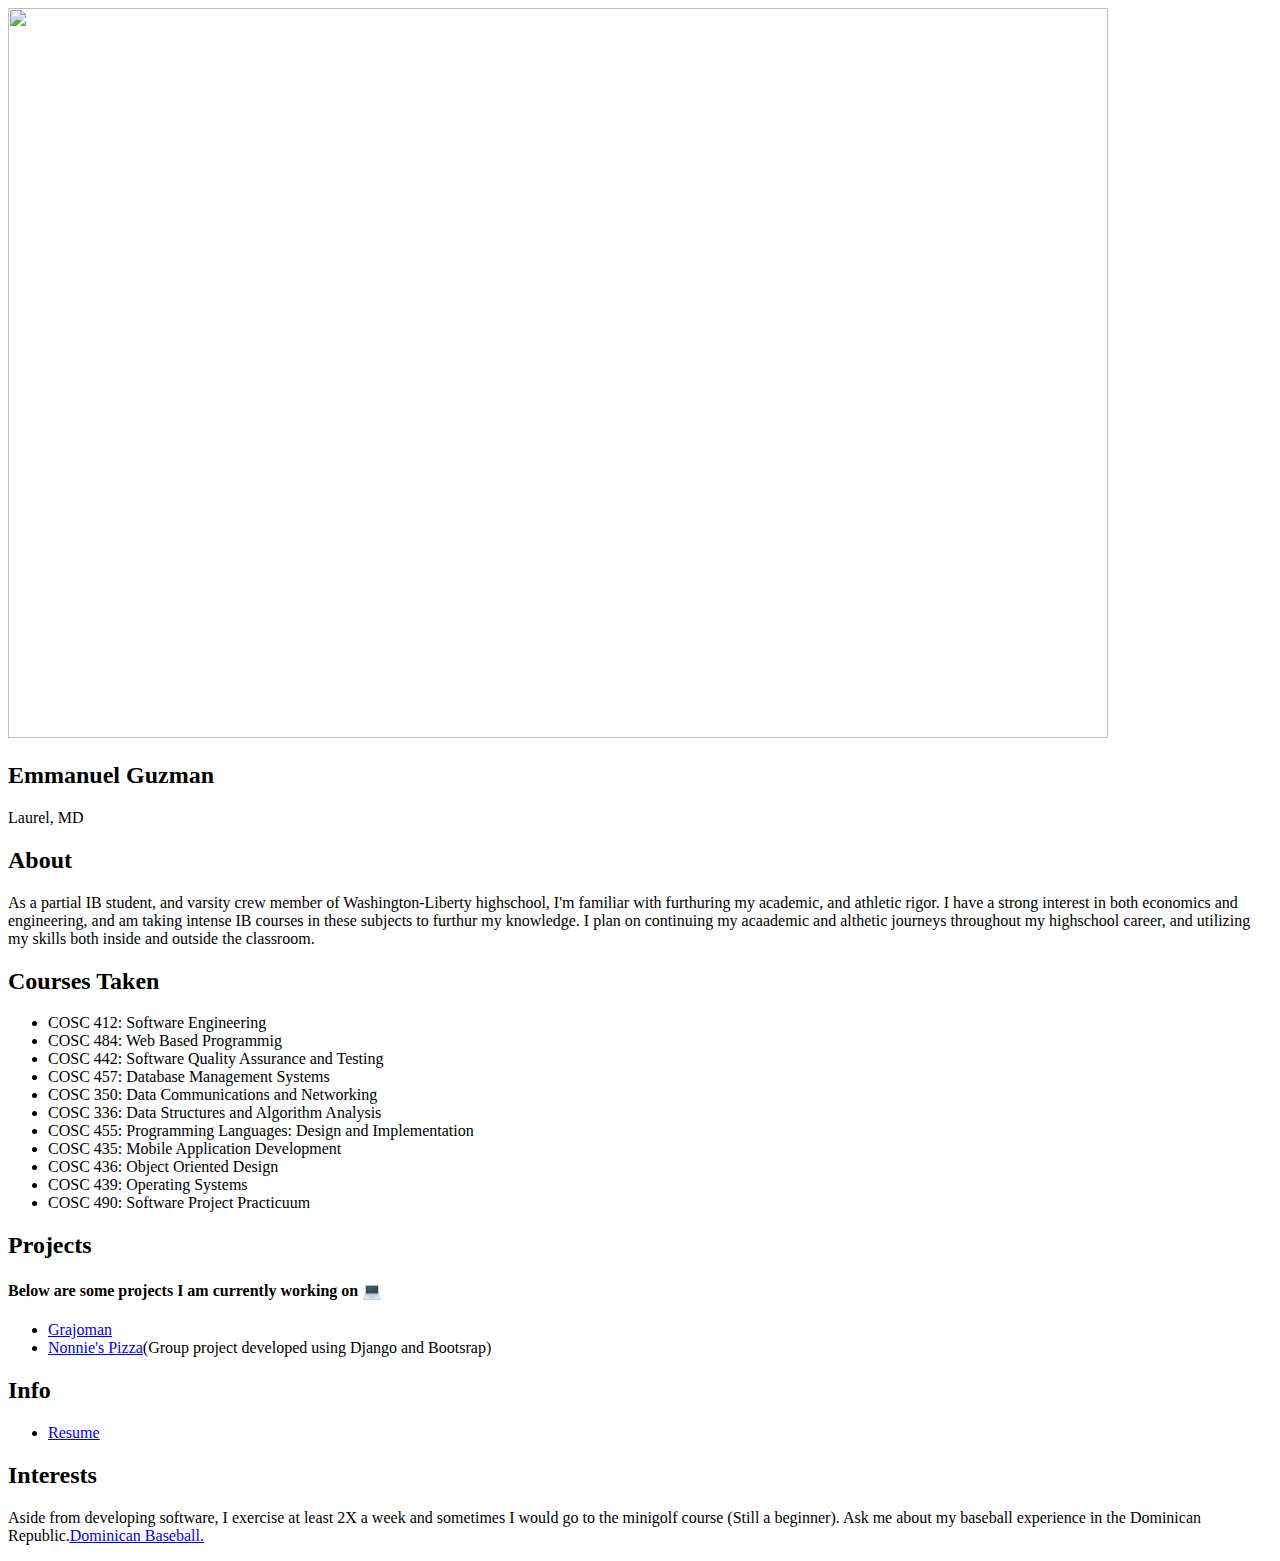
==== index.html @ 0b60ee22 "Luke index.html" ====
<!DOCTYPE html>
<html lang="en">
<head>
    <!-- Favicon -->
    <link rel="apple-touch-icon" sizes="180x180" href="favicon/apple-touch-icon.png">
    <link rel="icon" type="image/png" sizes="32x32" href="favicon/favicon-32x32.png">
    <link rel="icon" type="image/png" sizes="16x16" href="favicon/favicon-16x16.png">

    <meta charset="UTF-8">
    <meta name="viewport" content="width=device-width, initial-scale=1.0">
    <meta http-equiv="X-UA-Compatible" content="ie=edge">
    <link rel="stylesheet" href="https://use.fontawesome.com/releases/v5.4.1/css/all.css" integrity="sha384-5sAR7xN1Nv6T6+dT2mhtzEpVJvfS3NScPQTrOxhwjIuvcA67KV2R5Jz6kr4abQsz" crossorigin="anonymous">
    <link rel="stylesheet" href="style.css">
    <title>Emmanuel Guzman</title>
</head>
<body>
    <div class="grid-2">
        <div class="section-1">
            <img src="fe.png" width="1100" height="730"/>
            <h2>Emmanuel Guzman</h2>
            <p>Laurel, MD</p>
            <a href="https://www.linkedin.com/in/emmanuel-g-a60145189"><i class="fab fa-linkedin"></i></a>
            <a href="https://github.com/BlackHeart32/"><i class="fab fa-github"></i></a>
            <a href="mailto:eguzmandls@gmail.com"><i class="fas fa-envelope"></i></a>  

        </div>
        <div class="section-2">
            <h2>About</h2>
            <p>
                As a partial IB student, and varsity crew member of Washington-Liberty highschool, I'm familiar with furthuring my academic, and athletic rigor. I have a strong interest in both economics and engineering, and am taking intense IB courses in these subjects to furthur my knowledge. I plan on continuing my acaademic and althetic journeys throughout my highschool career, and utilizing my skills both inside and outside the classroom. 
            </p>
            <h2>Courses Taken</h2>
            <ul class="book">
                <li>COSC 412: Software Engineering</li>
                <li>COSC 484: Web Based Programmig</li>
                <li>COSC 442: Software Quality Assurance and Testing</li>
                <li>COSC 457: Database Management Systems</li>
                <li>COSC 350: Data Communications and Networking</li>
                <li>COSC 336: Data Structures and Algorithm Analysis</li>                                                
                <li>COSC 455: Programming Languages: Design and Implementation</li>                                
                <li>COSC 435: Mobile Application Development</li>
                <li>COSC 436: Object Oriented Design</li>
                <li>COSC 439: Operating Systems</li>                                
                <li>COSC 490: Software Project Practicuum</li>
            </ul>

            <h2>Projects</h2>
            <h4>Below are some projects I am currently working on 💻</h4>
            <ul class="phone">
                <li><u><a href="https://grajoman.vercel.app" class="project">Grajoman</a></u></li>
                <li><u><a href="https://github.com/BlackHeart32/nonniespizza" class="project">Nonnie's Pizza</a></u>(Group project developed using Django and Bootsrap)</li>
            </ul>
            
            <h2>Info</h2>
            <ul class="paper">
                <li><u><a href="https://raw.githubusercontent.com/malgebra/malgebra.github.io/main/resume.pdf">Resume</a></u></li>
            </ul>

            <h2>Interests</h2>
            <p>Aside from developing software, I exercise at least 2X a week and sometimes I would go to the minigolf course (Still a beginner). Ask me about my baseball experience in the Dominican Republic.<u><a href="https://en.wikipedia.org/wiki/List_of_Major_League_Baseball_players_from_the_Dominican_Republic">Dominican Baseball.</a></u></p>
        </div>
    </div>
</body>
</html>
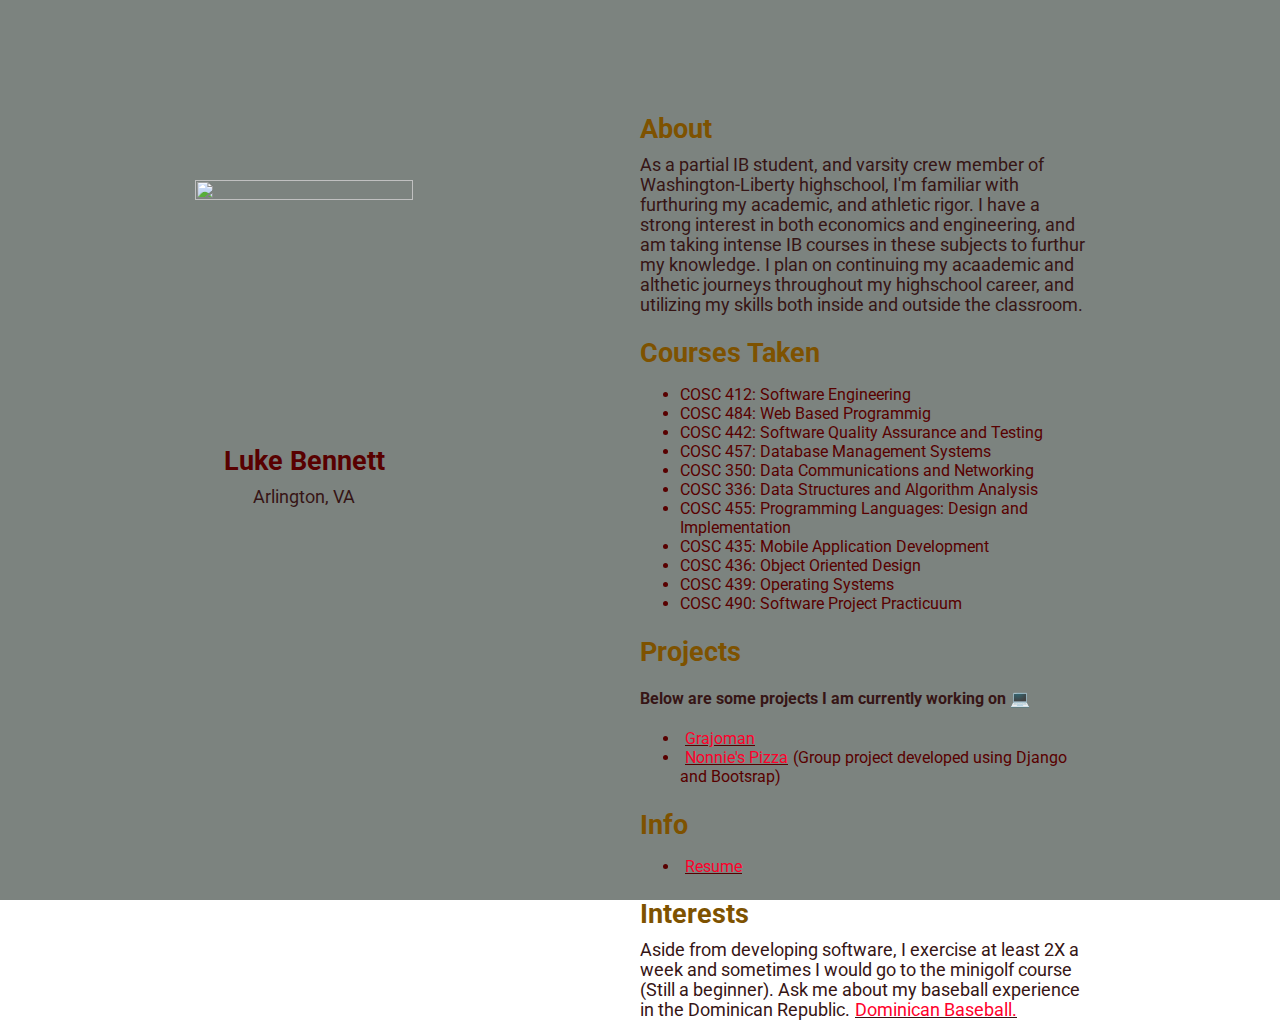
==== commit 93ff3124: "index.html" ====
--- a/index.html
+++ b/index.html
@@ -11,14 +11,14 @@
     <meta http-equiv="X-UA-Compatible" content="ie=edge">
     <link rel="stylesheet" href="https://use.fontawesome.com/releases/v5.4.1/css/all.css" integrity="sha384-5sAR7xN1Nv6T6+dT2mhtzEpVJvfS3NScPQTrOxhwjIuvcA67KV2R5Jz6kr4abQsz" crossorigin="anonymous">
     <link rel="stylesheet" href="style.css">
-    <title>Emmanuel Guzman</title>
+    <title>Luke Bennett</title>
 </head>
 <body>
     <div class="grid-2">
         <div class="section-1">
             <img src="fe.png" width="1100" height="730"/>
-            <h2>Emmanuel Guzman</h2>
-            <p>Laurel, MD</p>
+            <h2>Luke Bennett</h2>
+            <p>Arlington, VA</p>
             <a href="https://www.linkedin.com/in/emmanuel-g-a60145189"><i class="fab fa-linkedin"></i></a>
             <a href="https://github.com/BlackHeart32/"><i class="fab fa-github"></i></a>
             <a href="mailto:eguzmandls@gmail.com"><i class="fas fa-envelope"></i></a>  
--- a/style.css
+++ b/style.css
@@ -0,0 +1,110 @@
+/* global */
+@import url('https://fonts.googleapis.com/css?family=Roboto');
+
+:root{
+    --textcolor: #361515; /* Light Gray */
+    --primary-color: #7e5200; /* Dark Orange */
+    --secondary-color: #580000; /* Dark Blue */
+    --link-color: #ff002b; /* Lighter Blue for links */
+    --space-background: #002855; /* Dark Blue */
+}
+
+.grid-2{
+    display: grid;
+    grid-template-columns: repeat(2, 1fr);
+}
+
+img {
+    width: 60%;
+    height: auto;
+}
+
+body{
+    margin: 0;
+    padding: 0;
+    font-family: 'Roboto', sans-serif;
+    position: relative;
+    height: 100vh;
+    color: var(--textcolor);
+    background-image: linear-gradient(120deg, #7c837f 0%, #7c837f 100%);
+    background-size: 100% 100%;
+    background-attachment: fixed;
+}
+
+h2, .white{
+    color: var(--primary-color); /* Dark Orange */
+}
+
+a{
+    color: var(--link-color); /* Lighter Blue for links */
+    text-decoration: none;
+}
+
+/* Accent with space color */
+h2, .white, a:hover, .caption, ul {
+    color: var(--secondary-color); /* Dark Blue */
+}
+
+/* section 1 */
+.section-1{
+    padding-top: 20vh;
+    text-align: center;
+    padding-right: 5%;
+}
+
+.section-1 p{
+    font-size: 1.1rem;
+    color: var(--textcolor); /* Light Gray */
+    margin: 0;
+}
+
+.section-1 h2{
+    font-size: 1.7rem;
+    margin-bottom: 10px;
+}
+
+.section-1 a{
+    font-size: 1.5rem;
+    padding: 10px;
+}
+
+/* section 2 */
+.section-2{
+    padding-top: 10vh;
+    width: 70%;
+    padding-right: 5%;
+}
+
+.section-2 h2{
+    font-size: 1.7rem;
+    margin-bottom: 10px;
+    color: var(--primary-color); /* Dark Orange */
+}
+
+.section-2 p{
+    font-size: 1.1rem;
+    color: var(--textcolor); /* Light Gray */
+    margin: 0;
+}
+
+.section-2 a{
+    padding: 5px;
+    width: 100px;
+    color: var(--link-color); /* Lighter Blue for links */
+}
+
+/* media queries */
+@media(max-width: 780px){
+    .grid-2{
+        grid-template-columns: 1fr;
+    }
+    .section-1{
+        padding: 0;
+        padding-top: 5rem;
+    }
+    .section-2{
+        padding: 0;
+        padding-left: 1.5rem;
+        padding-top: 2rem;
+    }
+}
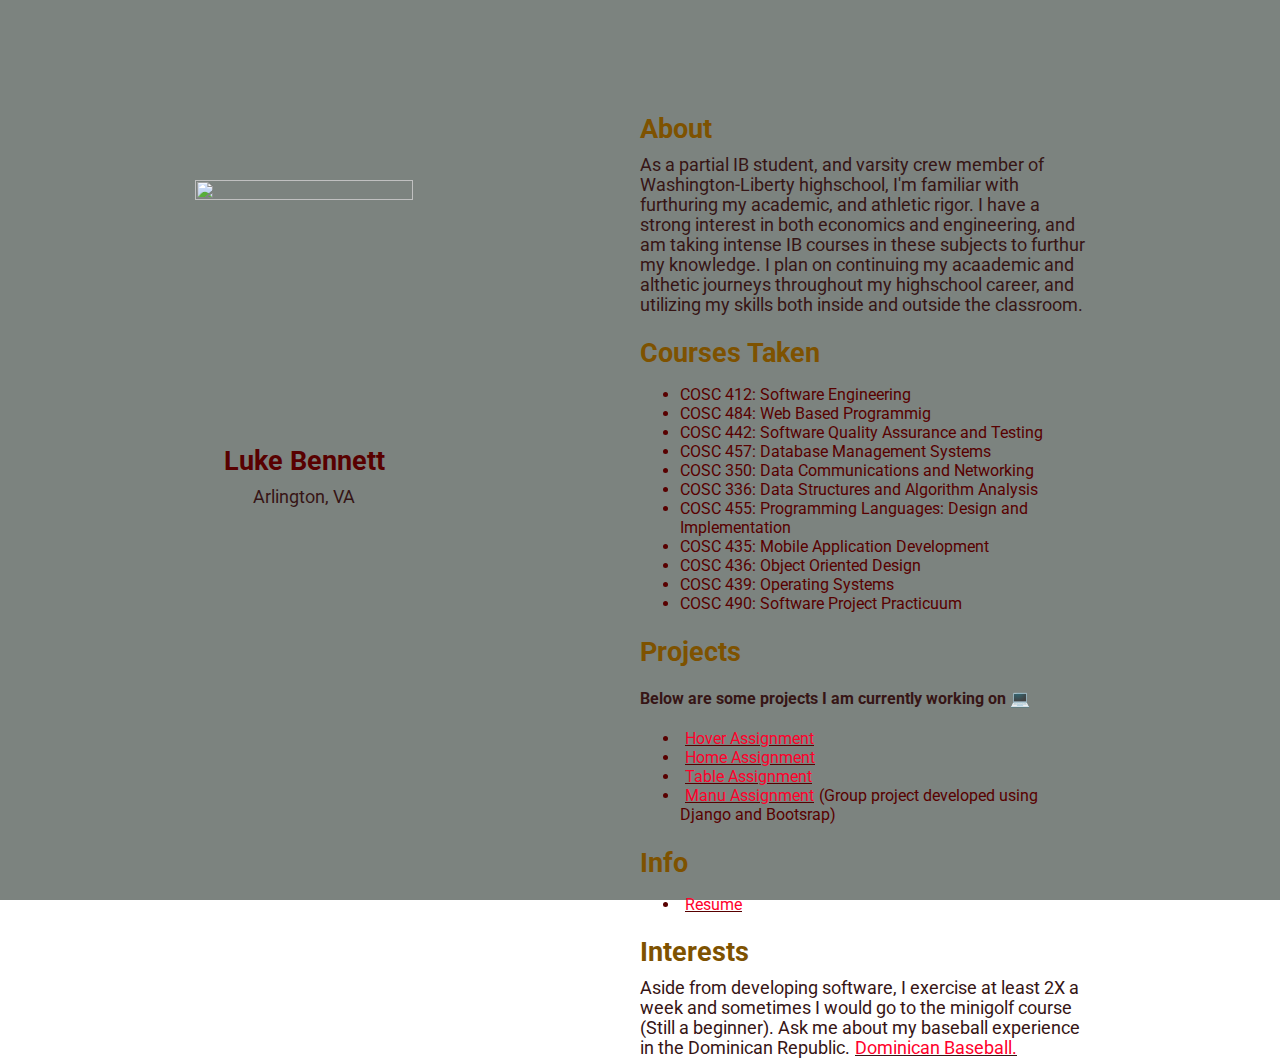
==== commit 77a7abea: "Update index.html" ====
--- a/index.html
+++ b/index.html
@@ -47,8 +47,10 @@
             <h2>Projects</h2>
             <h4>Below are some projects I am currently working on 💻</h4>
             <ul class="phone">
-                <li><u><a href="https://grajoman.vercel.app" class="project">Grajoman</a></u></li>
-                <li><u><a href="https://github.com/BlackHeart32/nonniespizza" class="project">Nonnie's Pizza</a></u>(Group project developed using Django and Bootsrap)</li>
+                <li><u><a href="hover.html" class="project">Hover Assignment</a></u></li>
+                <li><u><a href="Home.html" class="project">Home Assignment</a></u></li>
+                <li><u><a href="table.html" class="project">Table Assignment</a></u></li>
+                <li><u><a href="manu.html" class="project">Manu Assignment</a></u>(Group project developed using Django and Bootsrap)</li>
             </ul>
             
             <h2>Info</h2>
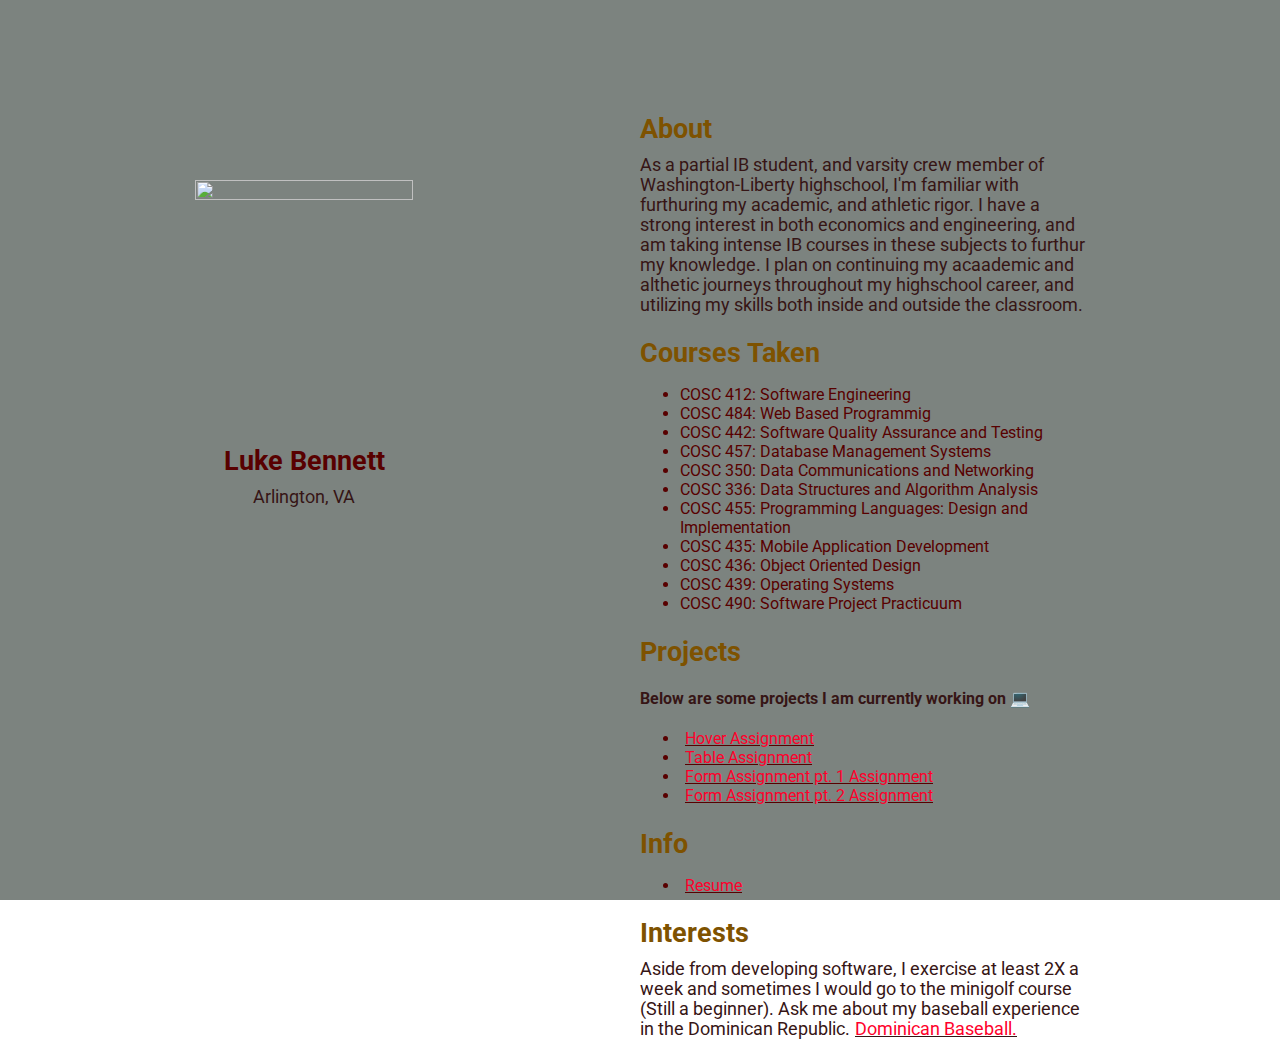
==== commit 2c45dfad: "Update index.html" ====
--- a/index.html
+++ b/index.html
@@ -48,9 +48,9 @@
             <h4>Below are some projects I am currently working on 💻</h4>
             <ul class="phone">
                 <li><u><a href="hover.html" class="project">Hover Assignment</a></u></li>
-                <li><u><a href="Home.html" class="project">Home Assignment</a></u></li>
                 <li><u><a href="table.html" class="project">Table Assignment</a></u></li>
-                <li><u><a href="manu.html" class="project">Manu Assignment</a></u>(Group project developed using Django and Bootsrap)</li>
+                <li><u><a href="Home.html" class="project">Form Assignment pt. 1 Assignment</a></u></li>
+                <li><u><a href="manu.html" class="project">Form Assignment pt. 2 Assignment</a></u></li>
             </ul>
             
             <h2>Info</h2>
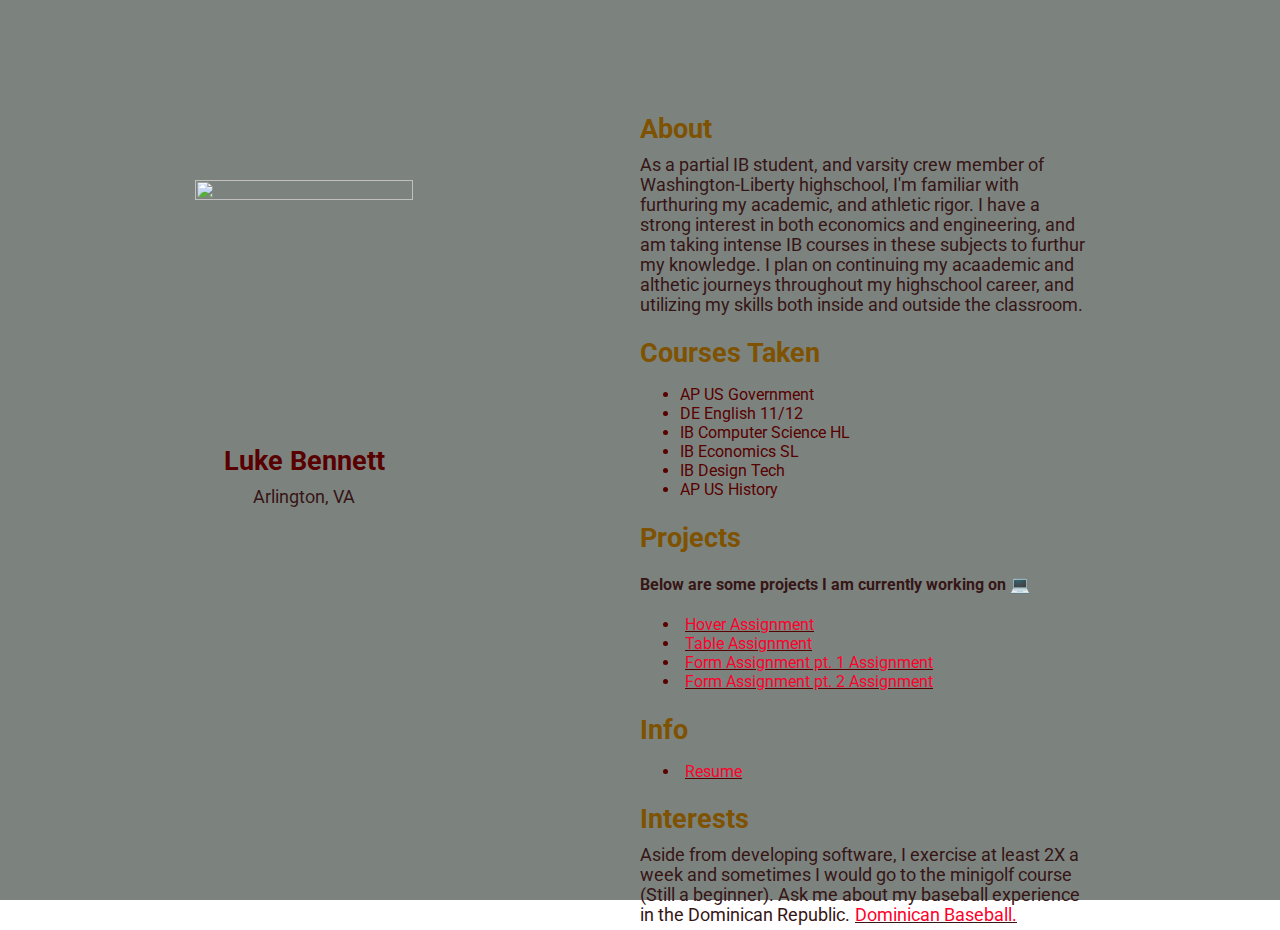
==== commit 29f44e2c: "Update index.html" ====
--- a/index.html
+++ b/index.html
@@ -31,17 +31,13 @@
             </p>
             <h2>Courses Taken</h2>
             <ul class="book">
-                <li>COSC 412: Software Engineering</li>
-                <li>COSC 484: Web Based Programmig</li>
-                <li>COSC 442: Software Quality Assurance and Testing</li>
-                <li>COSC 457: Database Management Systems</li>
-                <li>COSC 350: Data Communications and Networking</li>
-                <li>COSC 336: Data Structures and Algorithm Analysis</li>                                                
-                <li>COSC 455: Programming Languages: Design and Implementation</li>                                
-                <li>COSC 435: Mobile Application Development</li>
-                <li>COSC 436: Object Oriented Design</li>
-                <li>COSC 439: Operating Systems</li>                                
-                <li>COSC 490: Software Project Practicuum</li>
+                <li>AP US Government</li>
+                <li>DE English 11/12</li>
+                <li>IB Computer Science HL</li>
+                <li>IB Economics SL</li>
+                <li>IB Design Tech</li>
+                <li>AP US History</li>                                                
+
             </ul>
 
             <h2>Projects</h2>
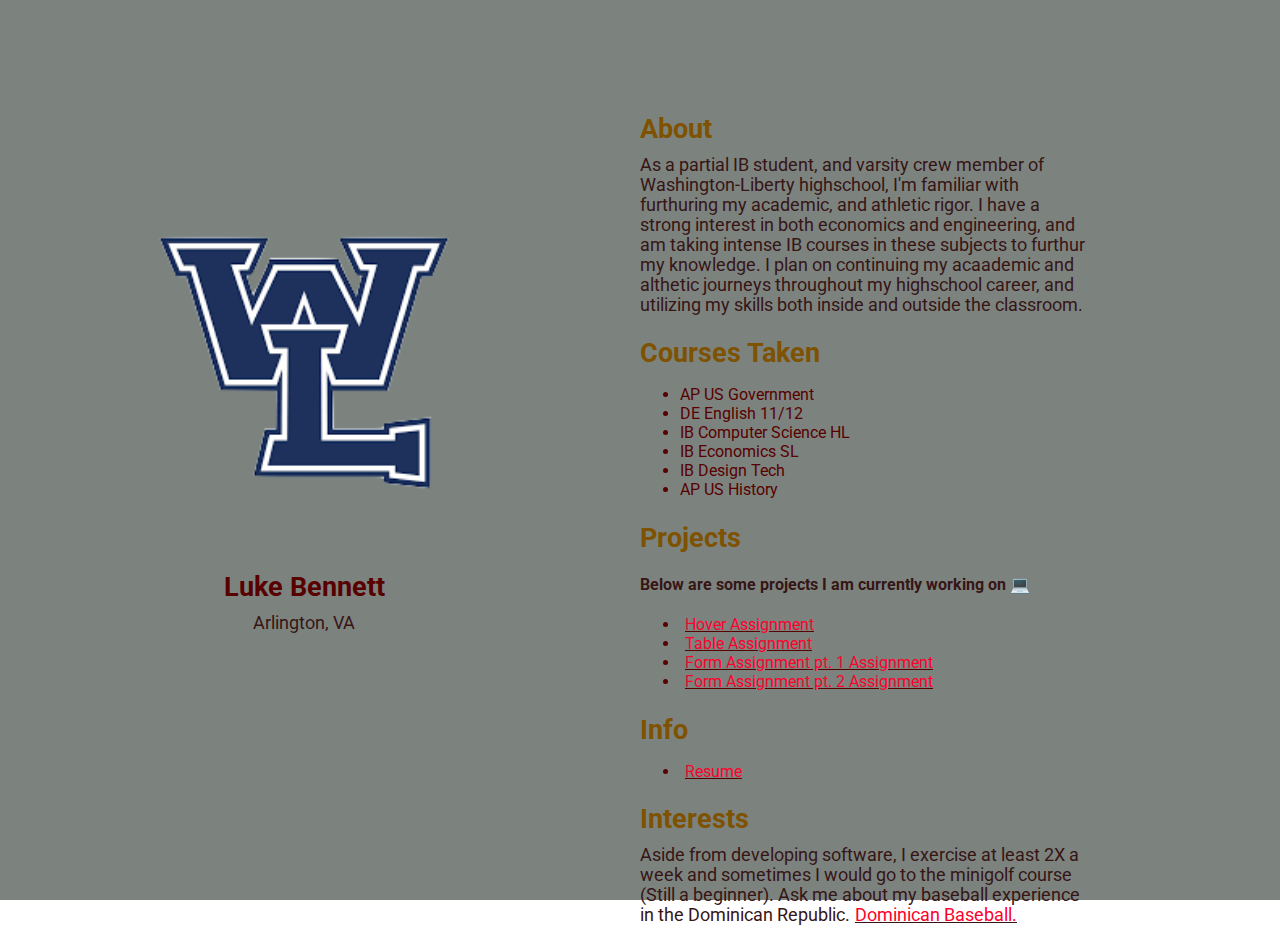
==== commit 0148310f: "Update index.html" ====
--- a/index.html
+++ b/index.html
@@ -16,7 +16,7 @@
 <body>
     <div class="grid-2">
         <div class="section-1">
-            <img src="fe.png" width="1100" height="730"/>
+            <img src="WNL.png" width="1100" height="730"/>
             <h2>Luke Bennett</h2>
             <p>Arlington, VA</p>
             <a href="https://www.linkedin.com/in/emmanuel-g-a60145189"><i class="fab fa-linkedin"></i></a>
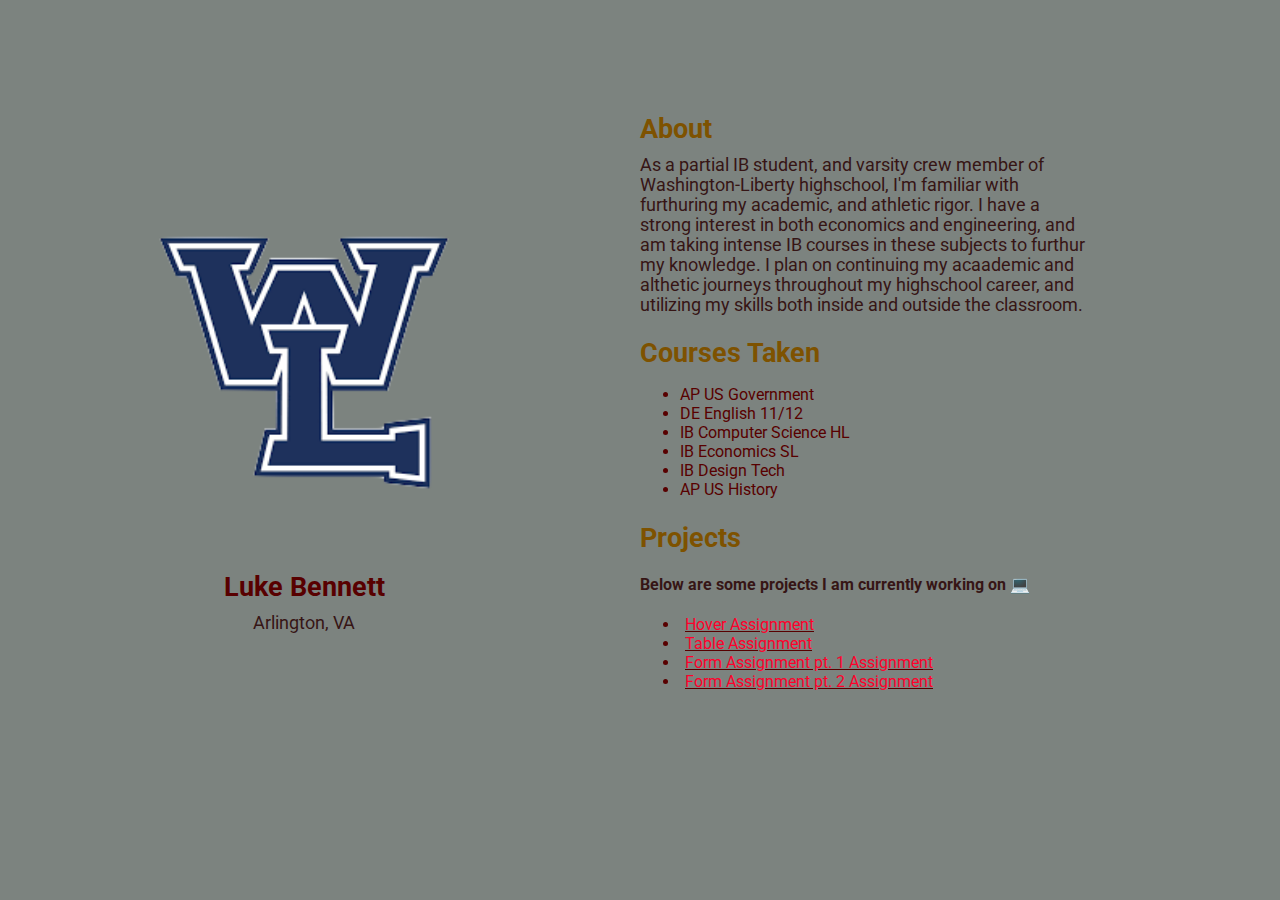
==== commit 87cb6246: "Update index.html" ====
--- a/index.html
+++ b/index.html
@@ -48,14 +48,7 @@
                 <li><u><a href="Home.html" class="project">Form Assignment pt. 1 Assignment</a></u></li>
                 <li><u><a href="manu.html" class="project">Form Assignment pt. 2 Assignment</a></u></li>
             </ul>
-            
-            <h2>Info</h2>
-            <ul class="paper">
-                <li><u><a href="https://raw.githubusercontent.com/malgebra/malgebra.github.io/main/resume.pdf">Resume</a></u></li>
             </ul>
-
-            <h2>Interests</h2>
-            <p>Aside from developing software, I exercise at least 2X a week and sometimes I would go to the minigolf course (Still a beginner). Ask me about my baseball experience in the Dominican Republic.<u><a href="https://en.wikipedia.org/wiki/List_of_Major_League_Baseball_players_from_the_Dominican_Republic">Dominican Baseball.</a></u></p>
         </div>
     </div>
 </body>
